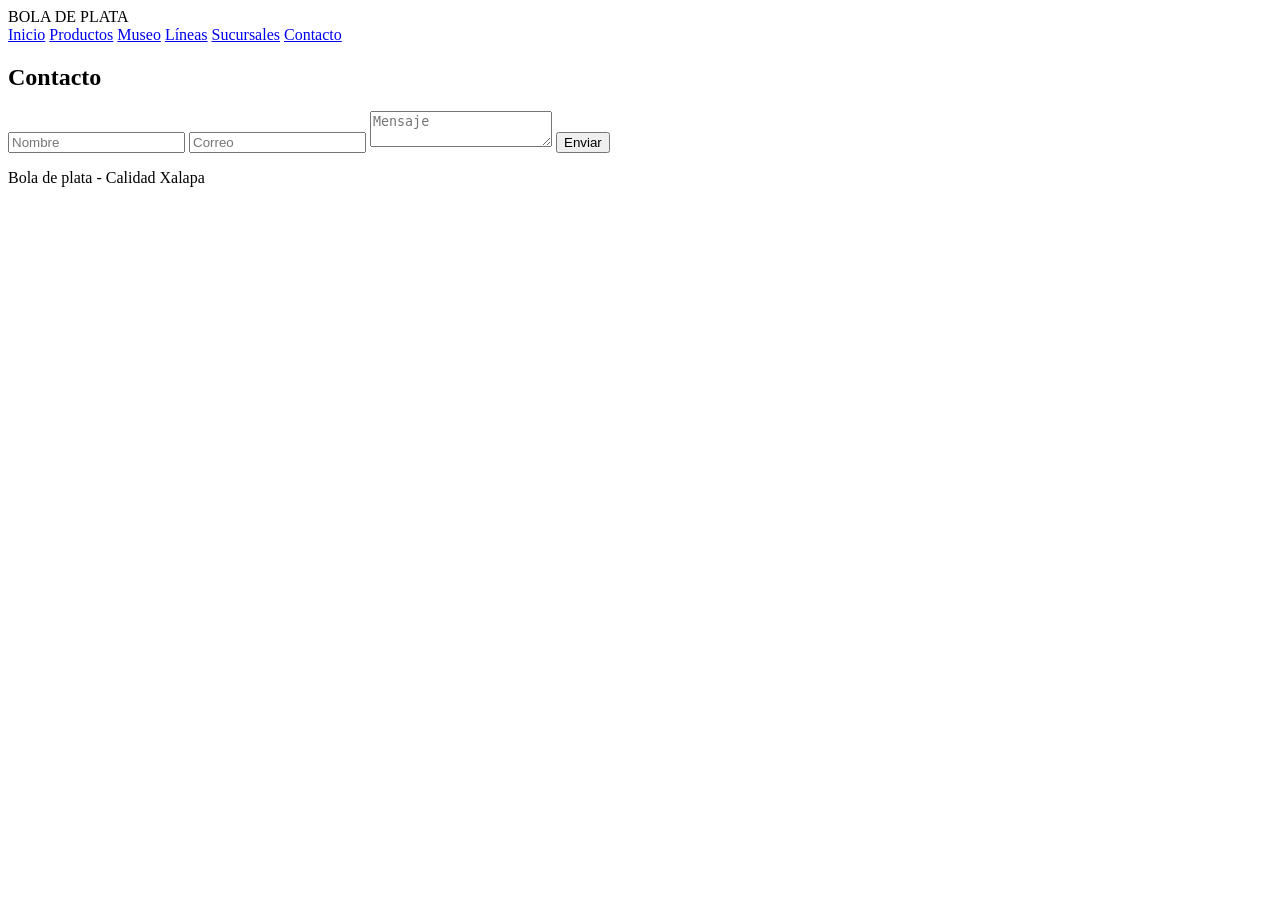
==== contacto.html @ 0b42e121 "codigo agregado" ====
<!DOCTYPE html>
<html lang="es">
<head>
    <meta charset="UTF-8">
    <title>Contacto</title>
    <link rel="stylesheet" href="css/estilo.css">
</head>
<body>

<header>
    <div class="logo">BOLA DE PLATA</div>

    <nav>
        <a href="cafeteria.html">Inicio</a>
        <a href="productos.html">Productos</a>
        <a href="museo.html">Museo</a>
        <a href="lineas.html">Líneas</a>
        <a href="sucursales.html">Sucursales</a>
        <a href="contacto.html">Contacto</a>
    </nav>
</header>

<section class="seccion contacto">
    <h1>Contacto</h1>

    <form>
        <input type="text" placeholder="Nombre">
        <input type="email" placeholder="Correo">
        <textarea placeholder="Mensaje"></textarea>
        <button type="button" onclick="enviarMensaje()">Enviar</button>
    </form>

    <p id="mensaje"></p>
</section>

<footer>
    <p>Bola de plata - Calidad Xalapa</p>
</footer>

<script src="javascript/funcionamiento.js"></script>
</body>
</html>
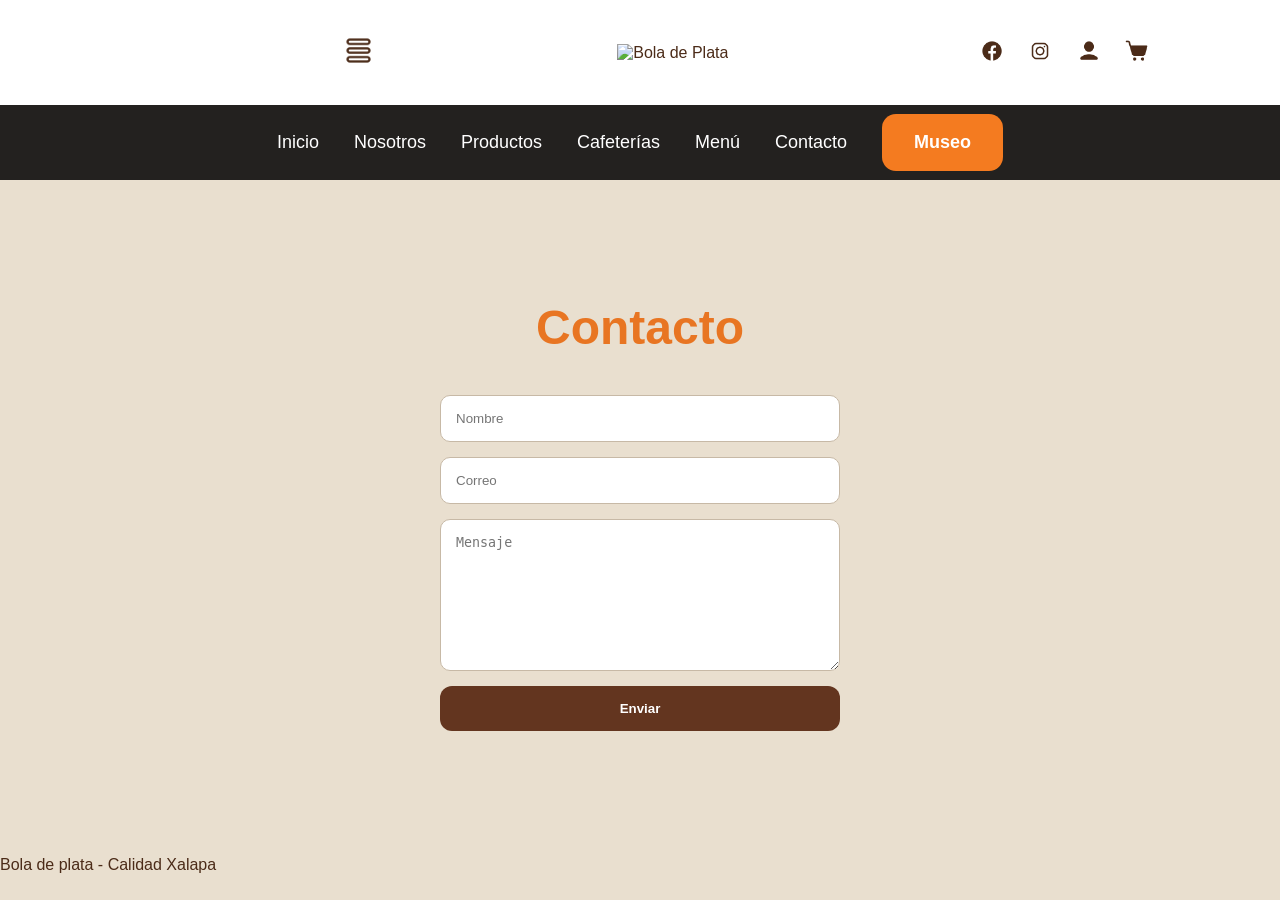
==== commit 0b665859: "Login y productos terminado" ====
--- a/contacto.html
+++ b/contacto.html
@@ -7,18 +7,32 @@
 </head>
 <body>
 
-<header>
-    <div class="logo">BOLA DE PLATA</div>
+<header class="encabezado-superior">
+    <div class="menu-icono">
+        <img src="img/iconoMenu.png" alt="Menú">
+    </div>
 
-    <nav>
-        <a href="cafeteria.html">Inicio</a>
-        <a href="productos.html">Productos</a>
-        <a href="museo.html">Museo</a>
-        <a href="lineas.html">Líneas</a>
-        <a href="sucursales.html">Sucursales</a>
-        <a href="contacto.html">Contacto</a>
-    </nav>
+    <div class="logo-centro">
+        <img src="img/logo.png" alt="Bola de Plata">
+    </div>
+
+    <div class="iconos">
+        <img src="img/iconoFace.png" alt="Facebook">
+        <img src="img/iconoInsta.png" alt="Instagram">
+        <img src="img/iconoUsuario.png" alt="Usuario">
+        <img src="img/iconoCarrito.png" alt="Carrito">
+    </div>
 </header>
+
+<nav class="menu-principal">
+    <a href="cafeteria.html">Inicio</a>
+    <a href="museo.html">Nosotros</a>
+    <a href="productos.html">Productos</a>
+    <a href="sucursales.html">Cafeterías</a>
+    <a href="lineas.html">Menú</a>
+    <a href="contacto.html">Contacto</a>
+    <a href="museo.html" class="boton-menu">Museo</a>
+</nav>
 
 <section class="seccion contacto">
     <h1>Contacto</h1>
--- a/css/estilo.css
+++ b/css/estilo.css
@@ -0,0 +1,785 @@
+body {
+    margin: 0;
+    font-family: Arial, sans-serif;
+    background: #e9dfcf;
+    color: #4b2b18;
+}
+
+.encabezado-superior {
+    background: white;
+    height: 105px;
+    display: flex;
+    justify-content: space-around;
+    align-items: center;
+}
+
+.menu-icono {
+    justify-self: start;
+    margin-left: 220px;
+}
+
+.menu-icono img {
+    width: 35px;
+    height: 35px;
+    object-fit: contain;
+}
+
+.logo-centro img {
+    width: 260px;
+    height: auto;
+}
+
+.logo-centro h1 {
+    margin: 0;
+    color: #4b2b18;
+    font-size: 34px;
+    letter-spacing: 2px;
+}
+
+.logo-centro p {
+    margin: 0;
+    color: #e87522;
+    font-size: 12px;
+}
+
+.iconos img {
+    width: 24px;
+    height: 24px;
+    margin: 10px;
+    object-fit: contain;
+}
+
+.menu-principal {
+    background: rgba(0,0,0,.85);
+    height: 75px;
+    display: flex;
+    justify-content: center;
+    align-items: center;
+    gap: 35px;
+}
+
+.menu-principal a {
+    color: white;
+    text-decoration: none;
+    font-size: 18px;
+    transition: .3s;
+}
+
+.menu-principal a:hover,
+.menu-principal .activo {
+    color: #f47b20;
+}
+
+.boton-menu {
+    background: #f47b20;
+    color: white !important;
+    padding: 18px 32px;
+    border-radius: 14px;
+    font-weight: bold;
+}
+
+.boton-menu {
+    position: relative;
+    overflow: hidden;
+    animation: respirar 2s infinite;
+}
+
+.boton-menu::before {
+    content: "";
+    position: absolute;
+    top: -50%;
+    left: -80%;
+    width: 60%;
+    height: 200%;
+    background: rgba(255,255,255,.35);
+    transform: rotate(25deg);
+    transition: .6s;
+}
+
+.boton-menu:hover::before {
+    left: 130%;
+}
+
+.boton-menu:hover {
+    transform: translateY(-5px) scale(1.05);
+    box-shadow: 0 0 25px rgba(244,123,32,.8);
+}
+
+@keyframes respirar {
+    0% {
+        box-shadow: 0 0 0 rgba(244,123,32,.4);
+    }
+
+    50% {
+        box-shadow: 0 0 22px rgba(244,123,32,.8);
+    }
+
+    100% {
+        box-shadow: 0 0 0 rgba(244,123,32,.4);
+    }
+}
+.hero {
+    height: 720px;
+    background: url("../img/Fondo.png");
+    background-size: cover;
+    background-position: center;
+    position: relative;
+    overflow: hidden;
+}
+.icono-hero {
+    width: 38px;
+    height: 38px;
+    object-fit: contain;
+}
+
+.capa-oscura {
+    position: absolute;
+    width: 100%;
+    height: 100%;
+    background: rgba(0,0,0,.55);
+}
+
+.contenido-hero {
+    position: relative;
+    z-index: 2;
+    padding-top: 230px;
+    padding-left: 150px;
+}
+
+.contenido-hero h2 {
+    color: #f47b20;
+    font-size: 55px;
+    margin: 0;
+}
+
+.contenido-hero sup {
+    font-size: 30px;
+}
+
+.opciones-hero {
+    position: relative;
+    z-index: 2;
+    display: flex;
+    justify-content: center;
+    gap: 70px;
+    margin-top: 140px;
+}
+
+.tarjeta-hero {
+    background: white;
+    width: 290px;
+    padding: 20px;
+    border-radius: 14px;
+    display: flex;
+    align-items: center;
+    gap: 18px;
+    text-decoration: none;
+    box-shadow: 0 8px 18px rgba(0,0,0,.25);
+    transition: .4s;
+}
+
+.tarjeta-hero:hover {
+    transform: translateY(-12px);
+    background: #f7efe5;
+}
+
+.tarjeta-hero span {
+    color: #d8a449;
+    font-size: 35px;
+}
+
+.tarjeta-hero h3 {
+    margin: 0;
+    color: #8b3f17;
+    font-size: 17px;
+}
+
+.tarjeta-hero p {
+    margin: 5px 0 0;
+    color: gray;
+}
+.aniversario {
+    background: #eee6d8;
+    min-height: 650px;
+    border-radius: 60px 60px 0 0;
+    margin-top: -40px;
+    padding: 90px 70px;
+    display: flex;
+    justify-content: space-around;
+    align-items: center;
+    position: relative;
+    overflow: visible;
+}
+
+.aniversario::before {
+    content: "";
+    position: absolute;
+    top: 0;
+    left: 0;
+    right: 0;
+    bottom: 0;
+    background-image: url("../img/FondoCafe.png");
+    background-size: cover;
+    background-position: center bottom;
+    opacity: .80;
+    border-radius: 60px 60px 0 0;
+    z-index: 1;
+}
+
+
+
+.sello {
+    position: absolute;
+    top: -115px;
+    left: 50%;
+    transform: translateX(-50%);
+    background: #eee6d8;
+    width: 190px;
+    height: 190px;
+    border-radius: 50%;
+    z-index: 10;
+    overflow: hidden;
+}
+
+.sello img {
+    width: 100%;
+    height: 100%;
+    object-fit: cover;
+    border-radius: 50%;
+}
+
+.logo-aniversario,
+.cuadro-aniversario,
+.bolsa-cafe {
+    position: relative;
+    z-index: 2;
+}
+
+.logo-aniversario img {
+    width: 360px;
+    height: auto;
+}
+
+.logo-aniversario h2 {
+    font-size: 45px;
+    margin: 0;
+}
+
+.logo-aniversario h3 {
+    font-size: 90px;
+    margin: 20px 0;
+    border: 6px solid #c49a44;
+    border-radius: 50%;
+    width: 150px;
+    height: 150px;
+    line-height: 150px;
+    display: inline-block;
+}
+
+.cuadro-aniversario {
+    background: rgba(255,255,255,.85);
+    width: 520px;
+    text-align: center;
+    padding: 35px;
+}
+
+.cuadro-aniversario h4 {
+    font-size: 26px;
+    margin: 0;
+    color: #7b4a24;
+}
+
+.cuadro-aniversario h4 span {
+    font-size: 48px;
+    letter-spacing: 8px;
+}
+
+.cuadro-aniversario h1 {
+    font-size: 58px;
+    margin: 10px 0;
+    color: #7b4a24;
+    text-shadow: 2px 2px white;
+}
+
+.cuadro-aniversario h5 {
+    color: #7b4a24;
+    font-size: 19px;
+    letter-spacing: 3px;
+    line-height: 1.5;
+}
+
+.cuadro-aniversario p {
+    font-weight: bold;
+    color: #7b4a24;
+    line-height: 1.5;
+}
+
+.cuadro-aniversario hr {
+    border: none;
+    height: 3px;
+    background: #7b4a24;
+}
+
+.botones-aniversario {
+    display: flex;
+    justify-content: center;
+    gap: 70px;
+    margin-top: 30px;
+}
+
+.botones-aniversario a,
+.boton,
+button {
+    background: #63351f;
+    color: white;
+    padding: 15px 35px;
+    border-radius: 12px;
+    text-decoration: none;
+    border: none;
+    cursor: pointer;
+    font-weight: bold;
+    transition: .4s;
+}
+
+.botones-aniversario a:hover,
+.boton:hover,
+button:hover {
+    background: #f47b20;
+    transform: translateY(-4px);
+}
+
+.bolsa-cafe img {
+    width: 270px;
+    animation: flotar 3s ease-in-out infinite;
+}
+
+.productos-inicio {
+    background: #e9dfcf;
+    padding: 110px 40px 90px;
+    text-align: center;
+}
+
+.productos-inicio h2 {
+    font-size: 48px;
+    letter-spacing: 10px;
+    font-weight: normal;
+    margin: 0;
+    color: #2d211c;
+}
+
+.productos-inicio h1 {
+    color: #f47b20;
+    font-size: 55px;
+    margin: 15px 0;
+    letter-spacing: 3px;
+}
+
+.boton-tienda {
+    background: #8b3f17;
+    color: white;
+    padding: 15px 45px;
+    border-radius: 12px;
+    text-decoration: none;
+    font-weight: bold;
+    display: inline-block;
+    margin-bottom: 80px;
+}
+
+.contenedor-productos {
+    display: flex;
+    justify-content: center;
+    gap: 90px;
+    flex-wrap: wrap;
+}
+
+.producto-inicio {
+    background: white;
+    width: 310px;
+    min-height: 360px;
+    padding: 170px 35px 35px;
+    border-radius: 30px;
+    box-shadow: 0 10px 25px rgba(74,42,22,.15);
+    position: relative;
+    transition: .4s;
+}
+
+.producto-inicio.grande {
+    transform: translateY(40px);
+}
+
+.producto-inicio:hover {
+    transform: translateY(-78px);
+}
+
+.producto-inicio.grande:hover {
+    transform: translateY(20px);
+}
+
+.producto-inicio img {
+    width: 230px;
+    height: 230px;
+    object-fit: contain;
+    position: absolute;
+    top: -95px;
+    left: 50%;
+    transform: translateX(-50%);
+}
+
+.producto-inicio .carrito {
+    position: absolute;
+    top: 80px;
+    right: 25px;
+    font-size: 32px;
+}
+
+.precio {
+    font-weight: bold;
+    color: #7b4a24;
+    font-size: 20px;
+}
+
+.producto-inicio h3 {
+    color: #2d211c;
+    font-size: 25px;
+}
+
+.producto-inicio p {
+    color: #4b2b18;
+    font-style: italic;
+}
+
+.producto-inicio a {
+    color: #f47b20;
+    font-weight: bold;
+    text-decoration: none;
+    font-size: 22px;
+}
+
+.lineas-inicio {
+    background:
+        linear-gradient(rgba(255,255,255,.82), rgba(255,255,255,.82)),
+        url("../img/FondoFinal.png");
+    background-size: cover;
+    background-position: center bottom;
+    padding: 120px 40px;
+    text-align: center;
+}
+
+.lineas-inicio h2 {
+    font-size: 42px;
+    font-weight: normal;
+    margin: 0;
+}
+
+.lineas-inicio h1 {
+    color: #f47b20;
+    font-size: 42px;
+    margin: 15px 0 60px;
+}
+
+.contenedor-lineas {
+    display: flex;
+    justify-content: center;
+    gap: 150px;
+    flex-wrap: wrap;
+}
+
+.linea {
+    background: #f47b20;
+    width: 300px;
+    padding: 30px;
+    border-radius: 25px;
+    color: white;
+    position: relative;
+    transition: .4s;
+}
+
+.linea:hover {
+    transform: translateY(-15px);
+}
+
+.linea img {
+    width: 260px;
+    height: 220px;
+    object-fit: contain;
+    background: rgba(255,255,255,.75);
+    border-radius: 20px;
+    margin-top: -90px;
+}
+
+.linea h3 {
+    font-size: 24px;
+}
+
+.linea p {
+    font-style: italic;
+}
+
+.linea a {
+    background: #8b3f17;
+    color: white;
+    display: inline-block;
+    padding: 15px 55px;
+    border-radius: 12px;
+    text-decoration: none;
+    font-weight: bold;
+    margin-bottom: -60px;
+}
+
+.footer-principal {
+    background: white;
+    color: #4b2b18;
+}
+
+.tela {
+    height: 110px;
+    background: linear-gradient(45deg, #c79552, #e1b16d, #b47b3f);
+}
+.logo-footer {
+    width: 350px;
+    height: auto;
+    margin-bottom: 20px;
+}
+
+.redes-footer img {
+    width: 24px;
+    height: 24px;
+    margin-right: 15px;
+    object-fit: contain;
+}
+
+.footer-contenido {
+    display: flex;
+    justify-content: space-around;
+    gap: 40px;
+    padding: 55px 80px;
+    flex-wrap: wrap;
+}
+
+.footer-contenido h2 {
+    font-size: 42px;
+    margin: 0;
+    color: #4b2b18;
+}
+.dato-footer {
+    display: flex;
+    align-items: center;
+    gap: 10px;
+}
+
+.dato-footer img {
+    width: 22px;
+    height: 22px;
+    object-fit: contain;
+}
+
+.dato-footer a {
+    color: #3b2114;
+    text-decoration: none;
+}
+
+.dato-footer a:hover {
+    color: #f47b20;
+}
+
+.footer-contenido h3 {
+    color: #f47b20;
+}
+
+.footer-contenido p {
+    font-size: 18px;
+}
+
+.derechos {
+    background: #5b2f18;
+    color: white;
+    text-align: center;
+    padding: 15px;
+}
+
+.subir {
+    position: fixed;
+    right: 45px;
+    bottom: 90px;
+    background: white;
+    color: #d87917;
+    border: 2px solid #d87917;
+    width: 55px;
+    height: 55px;
+    border-radius: 50%;
+    text-align: center;
+    line-height: 55px;
+    text-decoration: none;
+    font-size: 35px;
+    font-weight: bold;
+    z-index: 30;
+}
+
+
+.seccion {
+    padding: 80px;
+    text-align: center;
+    min-height: 500px;
+}
+
+.seccion h1 {
+    color: #e87522;
+    font-size: 48px;
+}
+
+.tarjetas {
+    display: flex;
+    justify-content: center;
+    gap: 35px;
+    flex-wrap: wrap;
+    margin-top: 40px;
+}
+
+.tarjeta {
+    background: white;
+    width: 280px;
+    padding: 30px;
+    border-radius: 25px;
+    box-shadow: 0 0 10px #c7b9a6;
+    transition: .4s;
+}
+
+.tarjeta:hover {
+    transform: translateY(-12px);
+}
+
+.tarjeta img {
+    width: 180px;
+    height: 180px;
+    object-fit: contain;
+}
+
+.bloques {
+    display: flex;
+    justify-content: center;
+    gap: 30px;
+    margin-top: 40px;
+}
+
+.bloques div {
+    background: white;
+    padding: 30px;
+    border-radius: 20px;
+    width: 250px;
+}
+
+table {
+    width: 80%;
+    margin: 40px auto;
+    border-collapse: collapse;
+    background: white;
+}
+
+th {
+    background: #8b3f17;
+    color: white;
+    padding: 15px;
+}
+
+td {
+    padding: 15px;
+    border: 1px solid #c7b9a6;
+}
+
+form {
+    width: 400px;
+    margin: auto;
+    display: flex;
+    flex-direction: column;
+    gap: 15px;
+}
+
+input, textarea {
+    padding: 15px;
+    border: 1px solid #c7b9a6;
+    border-radius: 10px;
+}
+
+textarea {
+    height: 120px;
+}
+
+#mensaje {
+    color: #8b3f17;
+    font-weight: bold;
+}
+
+.animar {
+    opacity: 0;
+    transform: translateY(35px);
+    transition: 1s;
+}
+
+.visible {
+    opacity: 1;
+    transform: translateY(0);
+}
+
+@keyframes flotar {
+    0% { transform: translateY(0); }
+    50% { transform: translateY(-12px); }
+    100% { transform: translateY(0); }
+}
+
+.productos-sugeridos {
+    padding: 80px 120px;
+    background: #f8f5ef;
+}
+
+.productos-sugeridos h1 {
+    color: #3b3b3b;
+    font-size: 34px;
+    margin-bottom: 50px;
+}
+
+.grid-productos {
+    display: grid;
+    grid-template-columns: repeat(4, 1fr);
+    gap: 38px;
+    margin-bottom: 50px;
+}
+
+.producto-card {
+    background: white;
+    border-radius: 22px;
+    overflow: hidden;
+    box-shadow: 0 8px 25px rgba(0,0,0,.08);
+    transition: .4s;
+}
+
+.producto-card:hover {
+    transform: translateY(-12px);
+    box-shadow: 0 15px 35px rgba(0,0,0,.15);
+}
+
+.producto-card img {
+    width: 100%;
+    height: 330px;
+    object-fit: cover;
+    background: #eee;
+}
+
+.info-producto {
+    padding: 28px;
+    text-align: center;
+}
+
+.categoria {
+    color: #d45b12;
+    font-size: 16px;
+}
+
+.info-producto h2 {
+    color: black;
+    font-size: 24px;
+}
+
+.precio-producto {
+    color: #d45b12;
+    font-size: 22px;
+}
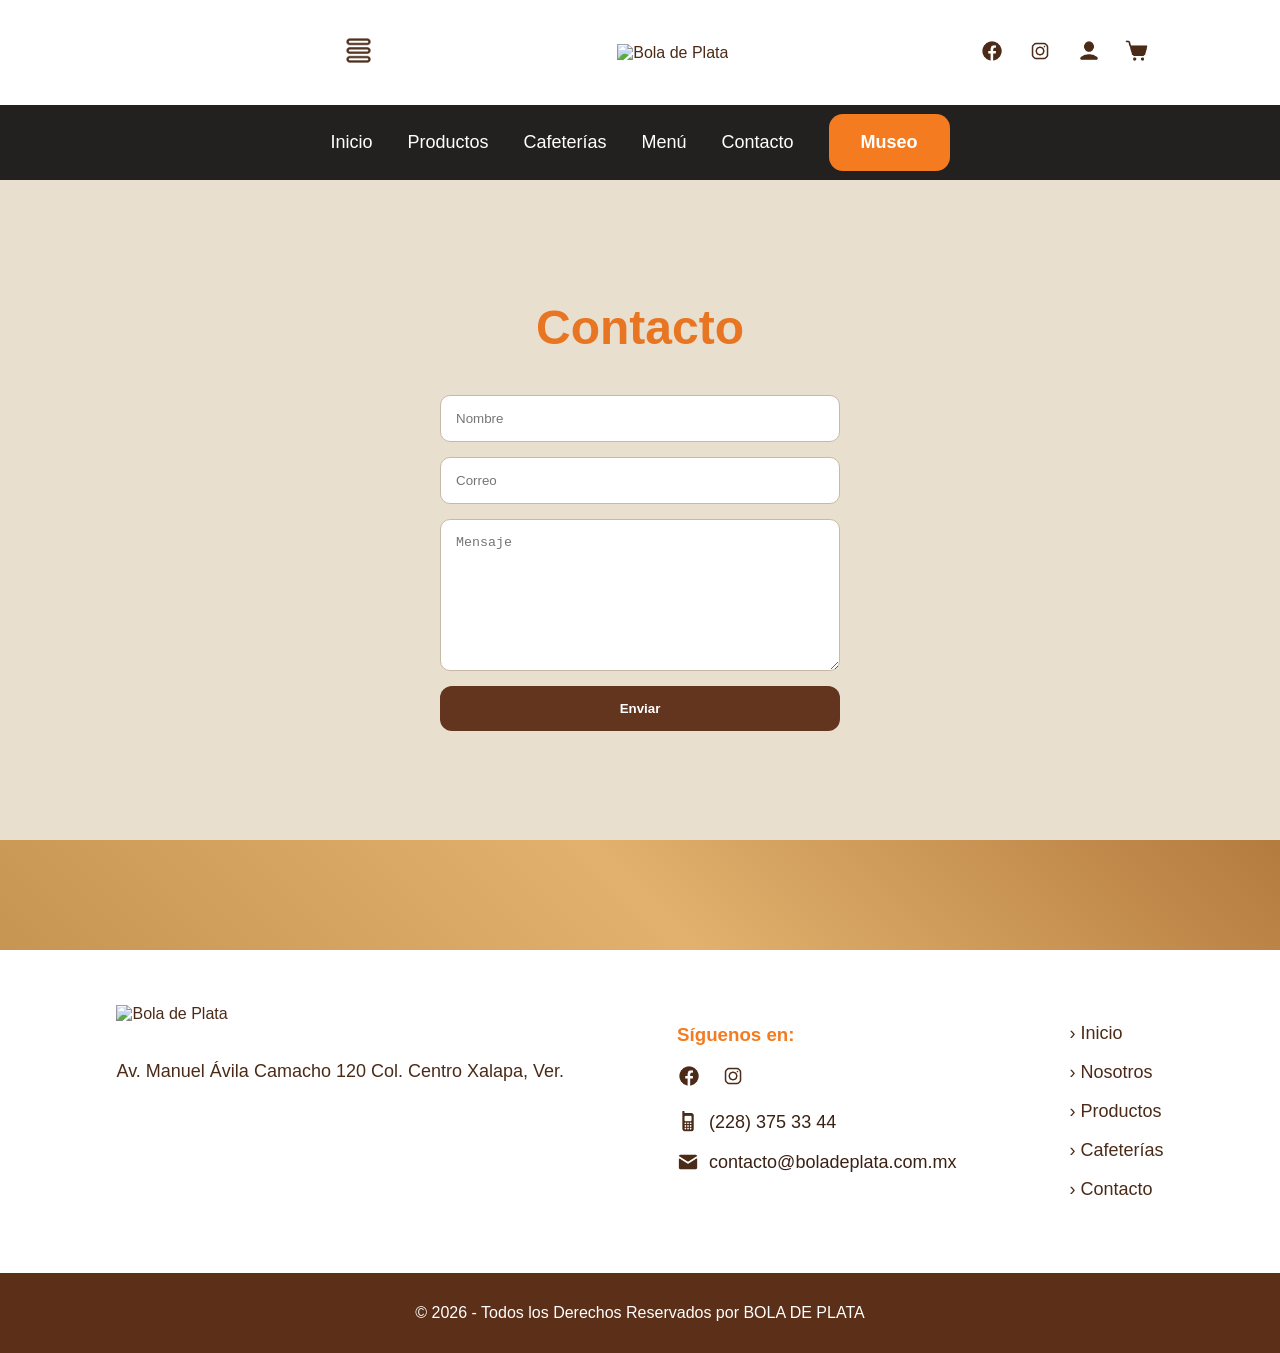
==== commit 560069e4: "Filtro en productos, menu y museo terminado" ====
--- a/contacto.html
+++ b/contacto.html
@@ -26,7 +26,6 @@
 
 <nav class="menu-principal">
     <a href="cafeteria.html">Inicio</a>
-    <a href="museo.html">Nosotros</a>
     <a href="productos.html">Productos</a>
     <a href="sucursales.html">Cafeterías</a>
     <a href="lineas.html">Menú</a>
@@ -47,8 +46,44 @@
     <p id="mensaje"></p>
 </section>
 
-<footer>
-    <p>Bola de plata - Calidad Xalapa</p>
+<footer class="footer-principal">
+    <div class="tela"></div>
+
+    <div class="footer-contenido">
+        <div>
+            <img src="img/logo.png" alt="Bola de Plata" class="logo-footer">
+            <p>Av. Manuel Ávila Camacho 120 Col. Centro Xalapa, Ver.</p>
+        </div>
+
+        <div>
+            <h3>Síguenos en:</h3>
+            <p class="redes-footer">
+                <img src="img/iconoFace.png" alt="Facebook">
+                <img src="img/iconoInsta.png" alt="Instagram">
+            </p>
+            <p class="dato-footer">
+                <img src="img/iconoTel.png" alt="Teléfono">
+                <a href="tel:2283753344">(228) 375 33 44</a>
+            </p>
+
+            <p class="dato-footer">
+                <img src="img/iconoCorreo.png" alt="Correo">
+                <a href="mailto:contacto@boladeplata.com.mx">contacto@boladeplata.com.mx</a>
+            </p>
+        </div>
+
+        <div>
+            <p>› Inicio</p>
+            <p>› Nosotros</p>
+            <p>› Productos</p>
+            <p>› Cafeterías</p>
+            <p>› Contacto</p>
+        </div>
+    </div>
+
+    <div class="derechos">
+        <p>© 2026 - Todos los Derechos Reservados por BOLA DE PLATA</p>
+    </div>
 </footer>
 
 <script src="javascript/funcionamiento.js"></script>
--- a/css/estilo.css
+++ b/css/estilo.css
@@ -782,4 +782,130 @@
 .precio-producto {
     color: #d45b12;
     font-size: 22px;
+}
+
+.museo-pagina {
+    background: #eee6d8;
+    min-height: 650px;
+    padding: 90px 70px;
+    display: flex;
+    justify-content: center;
+    align-items: center;
+    gap: 35px;
+}
+
+.museo-lateral img {
+    width: 330px;
+    height: 430px;
+    object-fit: contain;
+    padding: 30px;
+    box-sizing: border-box;
+    border-radius: 28px;
+    background: #eee6d8;
+}
+
+.cuadro-museo {
+    background: white;
+    width: 540px;
+    text-align: center;
+    padding: 45px 35px;
+    box-shadow: 0 10px 25px rgba(0,0,0,.12);
+}
+
+.cuadro-museo h4 {
+    color: #7b4a24;
+    font-size: 22px;
+    margin: 0;
+}
+
+.cuadro-museo h1 {
+    color: #7b4a24;
+    font-size: 58px;
+    margin: 5px 0;
+    letter-spacing: 6px;
+}
+
+.cuadro-museo h2 {
+    color: #7b4a24;
+    font-size: 34px;
+    margin: 0 0 20px;
+}
+
+.cuadro-museo h3 {
+    color: #7b4a24;
+    letter-spacing: 3px;
+}
+
+.cuadro-museo p {
+    color: #7b4a24;
+    font-weight: bold;
+    line-height: 1.5;
+}
+
+.cuadro-museo hr {
+    border: none;
+    height: 3px;
+    background: #7b4a24;
+    margin: 25px 0;
+}
+
+.botones-museo a {
+    background: #63351f;
+    color: white;
+    padding: 15px 30px;
+    border-radius: 12px;
+    text-decoration: none;
+    margin: 10px;
+    display: inline-block;
+    font-weight: bold;
+}
+
+.botones-museo a:hover {
+    background: #f47b20;
+}
+.filtros-productos {
+    text-align: center;
+    margin-top: -30px;
+    margin-bottom: 40px;
+}
+.temporada {
+    background: #eee6d8;
+    padding: 90px 40px;
+    text-align: center;
+    min-height: 650px;
+}
+
+.temporada h1 {
+    color: #5b321f;
+    font-size: 58px;
+    margin: 0;
+    font-weight: bold;
+}
+
+.temporada h2 {
+    color: #5b321f;
+    font-size: 42px;
+    margin: 0 0 60px;
+    font-weight: normal;
+    letter-spacing: 2px;
+}
+
+.productos-temporada {
+    display: flex;
+    justify-content: center;
+    gap: 65px;
+    flex-wrap: wrap;
+}
+
+.temporada-card img {
+    width: 330px;
+    height: 430px;
+    object-fit: cover;
+    border-radius: 40px;
+    transition: .4s;
+}
+
+.temporada-card img:hover {
+    transform: translateY(-12px) scale(1.03);
+    box-shadow: 0 18px 35px rgba(0,0,0,.25);
 }
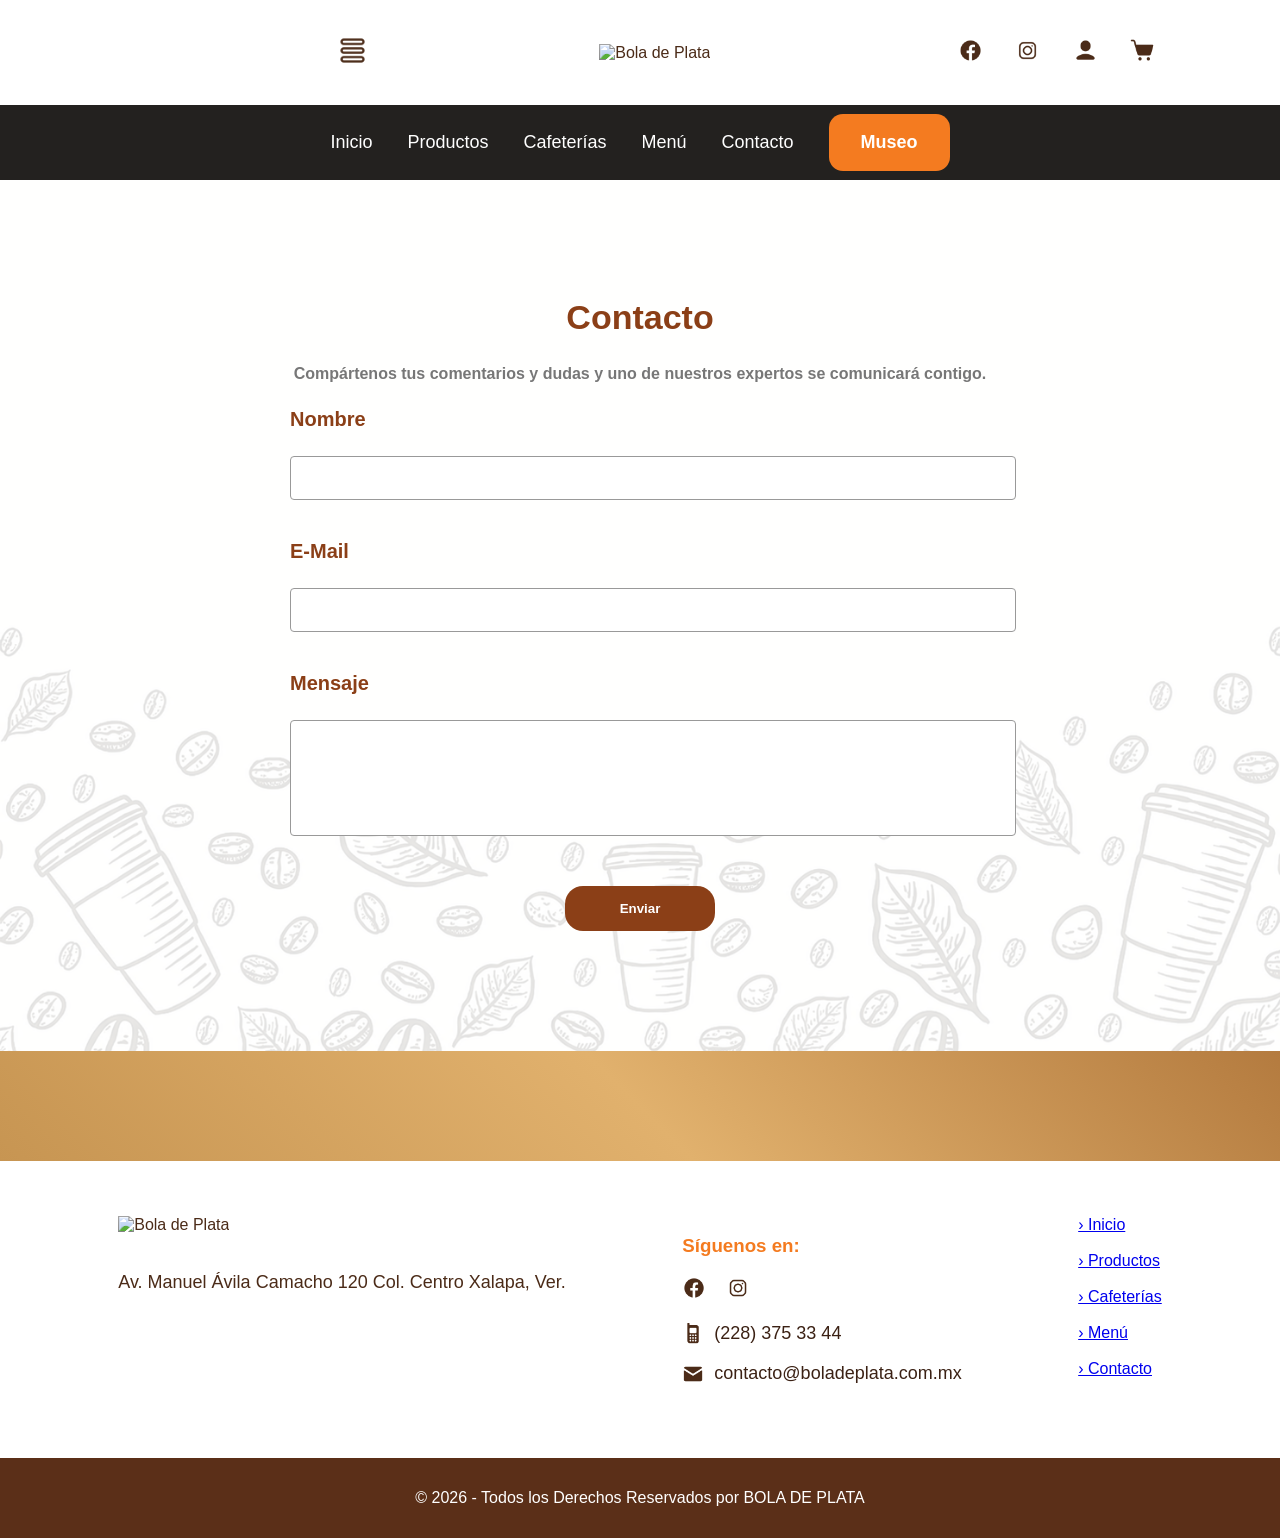
==== commit 60689ce6: "Pagina Bola de Plata terminada" ====
--- a/contacto.html
+++ b/contacto.html
@@ -17,10 +17,21 @@
     </div>
 
     <div class="iconos">
-        <img src="img/iconoFace.png" alt="Facebook">
-        <img src="img/iconoInsta.png" alt="Instagram">
-        <img src="img/iconoUsuario.png" alt="Usuario">
-        <img src="img/iconoCarrito.png" alt="Carrito">
+        <a href="https://www.facebook.com/" target="_blank">
+            <img src="img/iconoFace.png" alt="Facebook">
+        </a>
+        
+        <a href="https://www.instagram.com/" target="_blank">
+            <img src="img/iconoInsta.png" alt="Instagram">
+        </a>
+        
+        <a href="contacto.html">
+            <img src="img/iconoUsuario.png" alt="Usuario">
+        </a>
+        
+        <a href="sucursales.html">
+            <img src="img/iconoCarrito.png" alt="Carrito">
+        </a>
     </div>
 </header>
 
@@ -33,17 +44,30 @@
     <a href="museo.html" class="boton-menu">Museo</a>
 </nav>
 
-<section class="seccion contacto">
-    <h1>Contacto</h1>
+<section class="contacto-pagina">
+    <div class="formulario-contacto">
+        <h1>Contacto</h1>
 
-    <form>
-        <input type="text" placeholder="Nombre">
-        <input type="email" placeholder="Correo">
-        <textarea placeholder="Mensaje"></textarea>
-        <button type="button" onclick="enviarMensaje()">Enviar</button>
-    </form>
+        <p>
+            Compártenos tus comentarios y dudas y uno de
+            nuestros expertos se comunicará contigo.
+        </p>
 
-    <p id="mensaje"></p>
+        <form onsubmit="enviarMensaje(); return false;">
+            <label>Nombre</label>
+            <input type="text" required>
+
+            <label>E-Mail</label>
+            <input type="email" required>
+
+            <label>Mensaje</label>
+            <textarea required></textarea>
+
+            <button type="submit">Enviar</button>
+        </form>
+
+        <p id="mensaje"></p>
+    </div>
 </section>
 
 <footer class="footer-principal">
@@ -58,8 +82,13 @@
         <div>
             <h3>Síguenos en:</h3>
             <p class="redes-footer">
-                <img src="img/iconoFace.png" alt="Facebook">
-                <img src="img/iconoInsta.png" alt="Instagram">
+                <a href="https://www.facebook.com/" target="_blank">
+                    <img src="img/iconoFace.png" alt="Facebook">
+                </a>
+                
+                <a href="https://www.instagram.com/" target="_blank">
+                    <img src="img/iconoInsta.png" alt="Instagram">
+                </a>
             </p>
             <p class="dato-footer">
                 <img src="img/iconoTel.png" alt="Teléfono">
@@ -73,11 +102,15 @@
         </div>
 
         <div>
-            <p>› Inicio</p>
-            <p>› Nosotros</p>
-            <p>› Productos</p>
-            <p>› Cafeterías</p>
-            <p>› Contacto</p>
+            <a href="cafeteria.html">› Inicio</a>
+            <p></p>
+            <a href="productos.html">› Productos</a>
+            <p></p>
+            <a href="sucursales.html">› Cafeterías</a>
+            <p></p>
+            <a href="lineas.html">› Menú</a>
+            <p></p>
+            <a href="contacto.html">› Contacto</a>
         </div>
     </div>
 
--- a/css/estilo.css
+++ b/css/estilo.css
@@ -131,6 +131,17 @@
     height: 38px;
     object-fit: contain;
 }
+.iconos a {
+    text-decoration: none;
+}
+
+.iconos img {
+    width: 25px;
+    height: 25px;
+    object-fit: contain;
+    margin-left: 18px;
+    cursor: pointer;
+}
 
 .capa-oscura {
     position: absolute;
@@ -186,6 +197,18 @@
 .tarjeta-hero span {
     color: #d8a449;
     font-size: 35px;
+}
+.redes-footer a {
+    text-decoration: none;
+}
+
+.footer a {
+    color: #3b2114;
+    text-decoration: none;
+}
+
+.footer a:hover {
+    color: #f47b20;
 }
 
 .tarjeta-hero h3 {
@@ -225,7 +248,15 @@
     border-radius: 60px 60px 0 0;
     z-index: 1;
 }
-
+#buscadorSucursales {
+    display: block;
+    width: 420px;
+    margin: 0 auto 45px;
+    padding: 15px;
+    border: 1px solid #c7b9a6;
+    border-radius: 12px;
+    font-size: 16px;
+}   
 
 
 .sello {
@@ -908,4 +939,126 @@
 .temporada-card img:hover {
     transform: translateY(-12px) scale(1.03);
     box-shadow: 0 18px 35px rgba(0,0,0,.25);
+}
+.sucursales-pagina {
+    background: #f8f5ef;
+    padding: 80px 120px;
+}
+
+.sucursales-pagina h1 {
+    font-size: 48px;
+    color: #5b321f;
+    text-align: center;
+    margin-bottom: 50px;
+}
+
+.grid-sucursales {
+    display: grid;
+    grid-template-columns: repeat(2, 1fr);
+    gap: 38px;
+}
+
+.sucursal-card {
+    background: white;
+    border-radius: 22px;
+    overflow: hidden;
+    box-shadow: 0 8px 25px rgba(0,0,0,.08);
+    transition: .4s;
+}
+
+.sucursal-card:hover {
+    transform: translateY(-10px);
+}
+
+.sucursal-card img {
+    width: 100%;
+    height: 280px;
+    object-fit: cover;
+}
+
+.info-sucursal {
+    padding: 28px;
+}
+
+.info-sucursal h2 {
+    color: #5b321f;
+}
+
+.info-sucursal p {
+    color: #3b2114;
+    line-height: 1.5;
+}
+.contacto-pagina {
+    background:
+        linear-gradient(rgba(255,255,255,.88), rgba(255,255,255,.88)),
+        url("../img/FondoFinal.png");
+    background-size: cover;
+    background-position: center;
+    min-height: 650px;
+    padding: 90px 40px;
+}
+
+.formulario-contacto {
+    width: 700px;
+    margin: auto;
+    text-align: center;
+}
+
+.formulario-contacto h1 {
+    color: #8b3f17;
+    font-size: 34px;
+}
+
+.formulario-contacto p {
+    color: #777;
+    font-weight: bold;
+}
+
+.formulario-contacto form {
+    width: 100%;
+    margin-top: 25px;
+    text-align: left;
+}
+
+.formulario-contacto label {
+    color: #8b3f17;
+    font-weight: bold;
+    font-size: 20px;
+}
+
+.formulario-contacto input,
+.formulario-contacto textarea {
+    width: 100%;
+    padding: 12px;
+    margin: 10px 0 25px;
+    border: 1px solid #999;
+    border-radius: 4px;
+    font-size: 16px;
+}
+
+.formulario-contacto textarea {
+    height: 90px;
+    resize: none;
+}
+
+.formulario-contacto button {
+    display: block;
+    margin: 10px auto;
+    background: #8b3f17;
+    color: white;
+    border: none;
+    padding: 15px 55px;
+    border-radius: 18px;
+    font-weight: bold;
+    cursor: pointer;
+}
+
+.formulario-contacto button:hover {
+    background: #f47b20;
+}
+
+#mensaje {
+    color: #8b3f17;
+    font-weight: bold;
+    margin-top: 20px;
 }
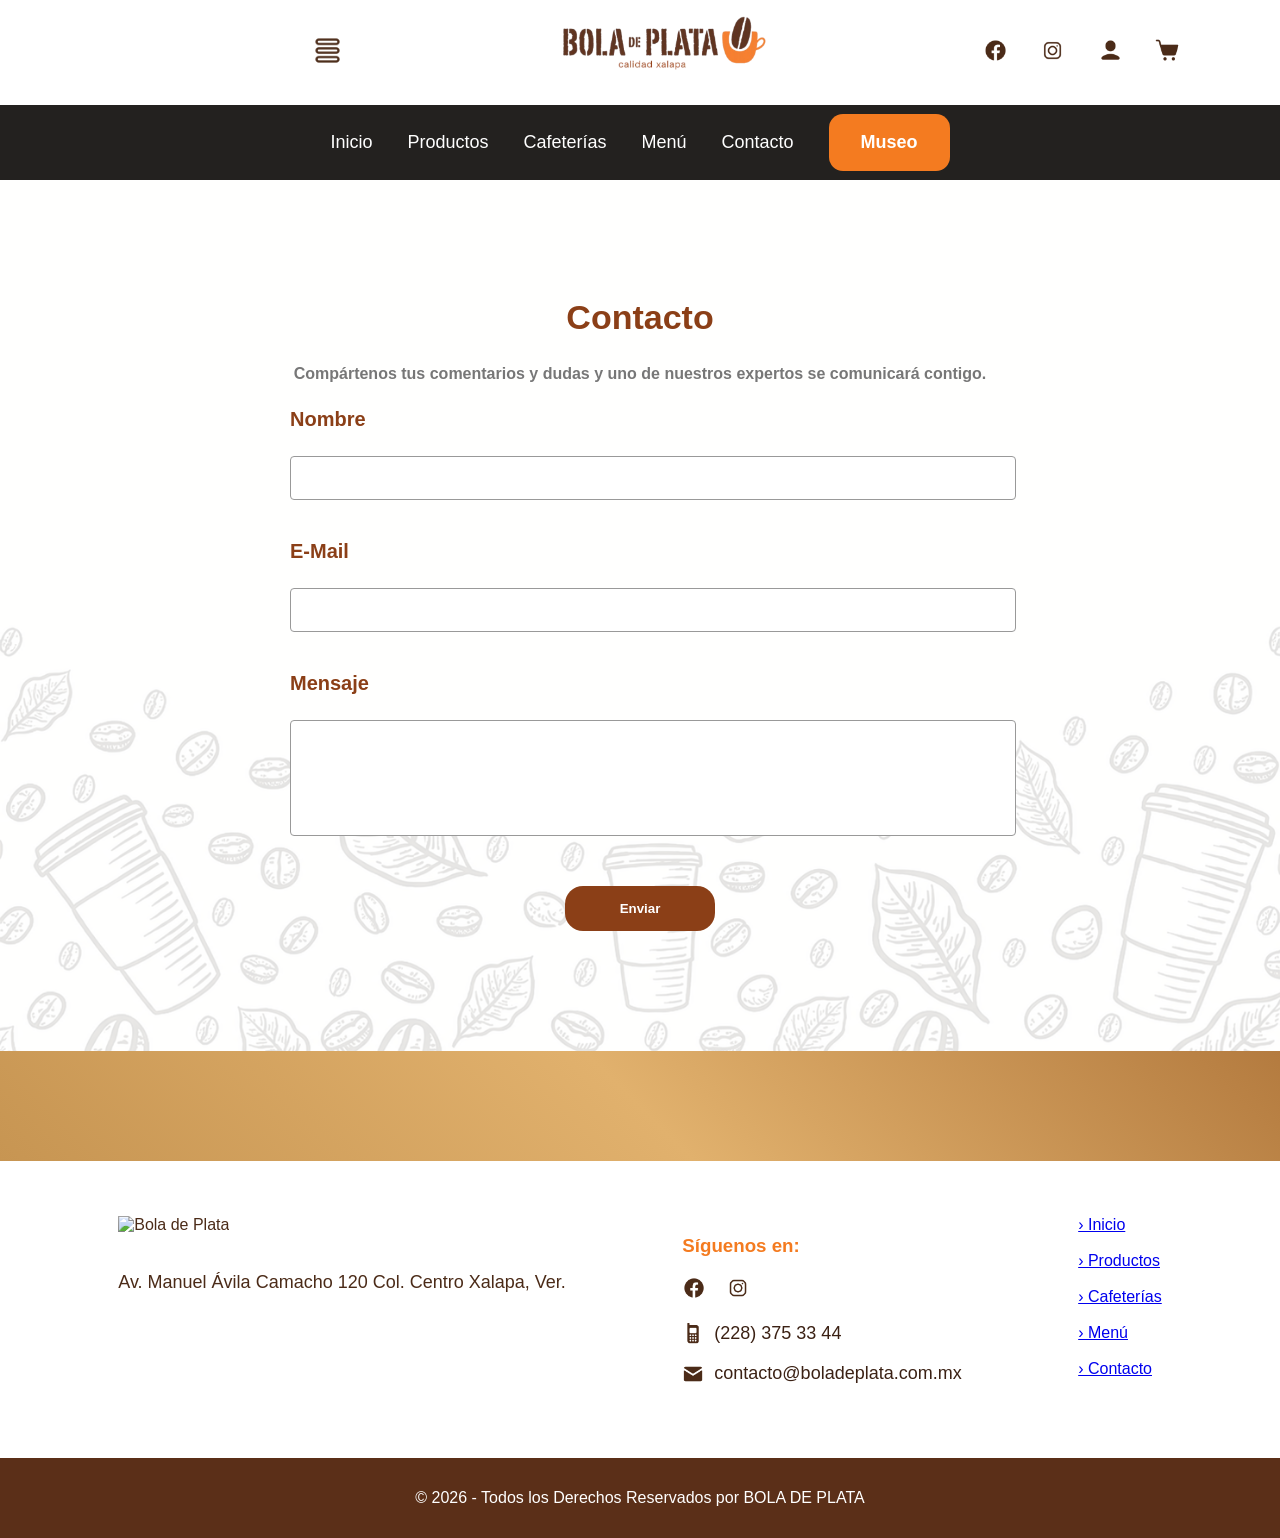
==== commit 8a6e752c: "Proyecto completo" ====
--- a/contacto.html
+++ b/contacto.html
@@ -13,7 +13,7 @@
     </div>
 
     <div class="logo-centro">
-        <img src="img/logo.png" alt="Bola de Plata">
+        <img src="img/Logo.png" alt="Bola de Plata">
     </div>
 
     <div class="iconos">
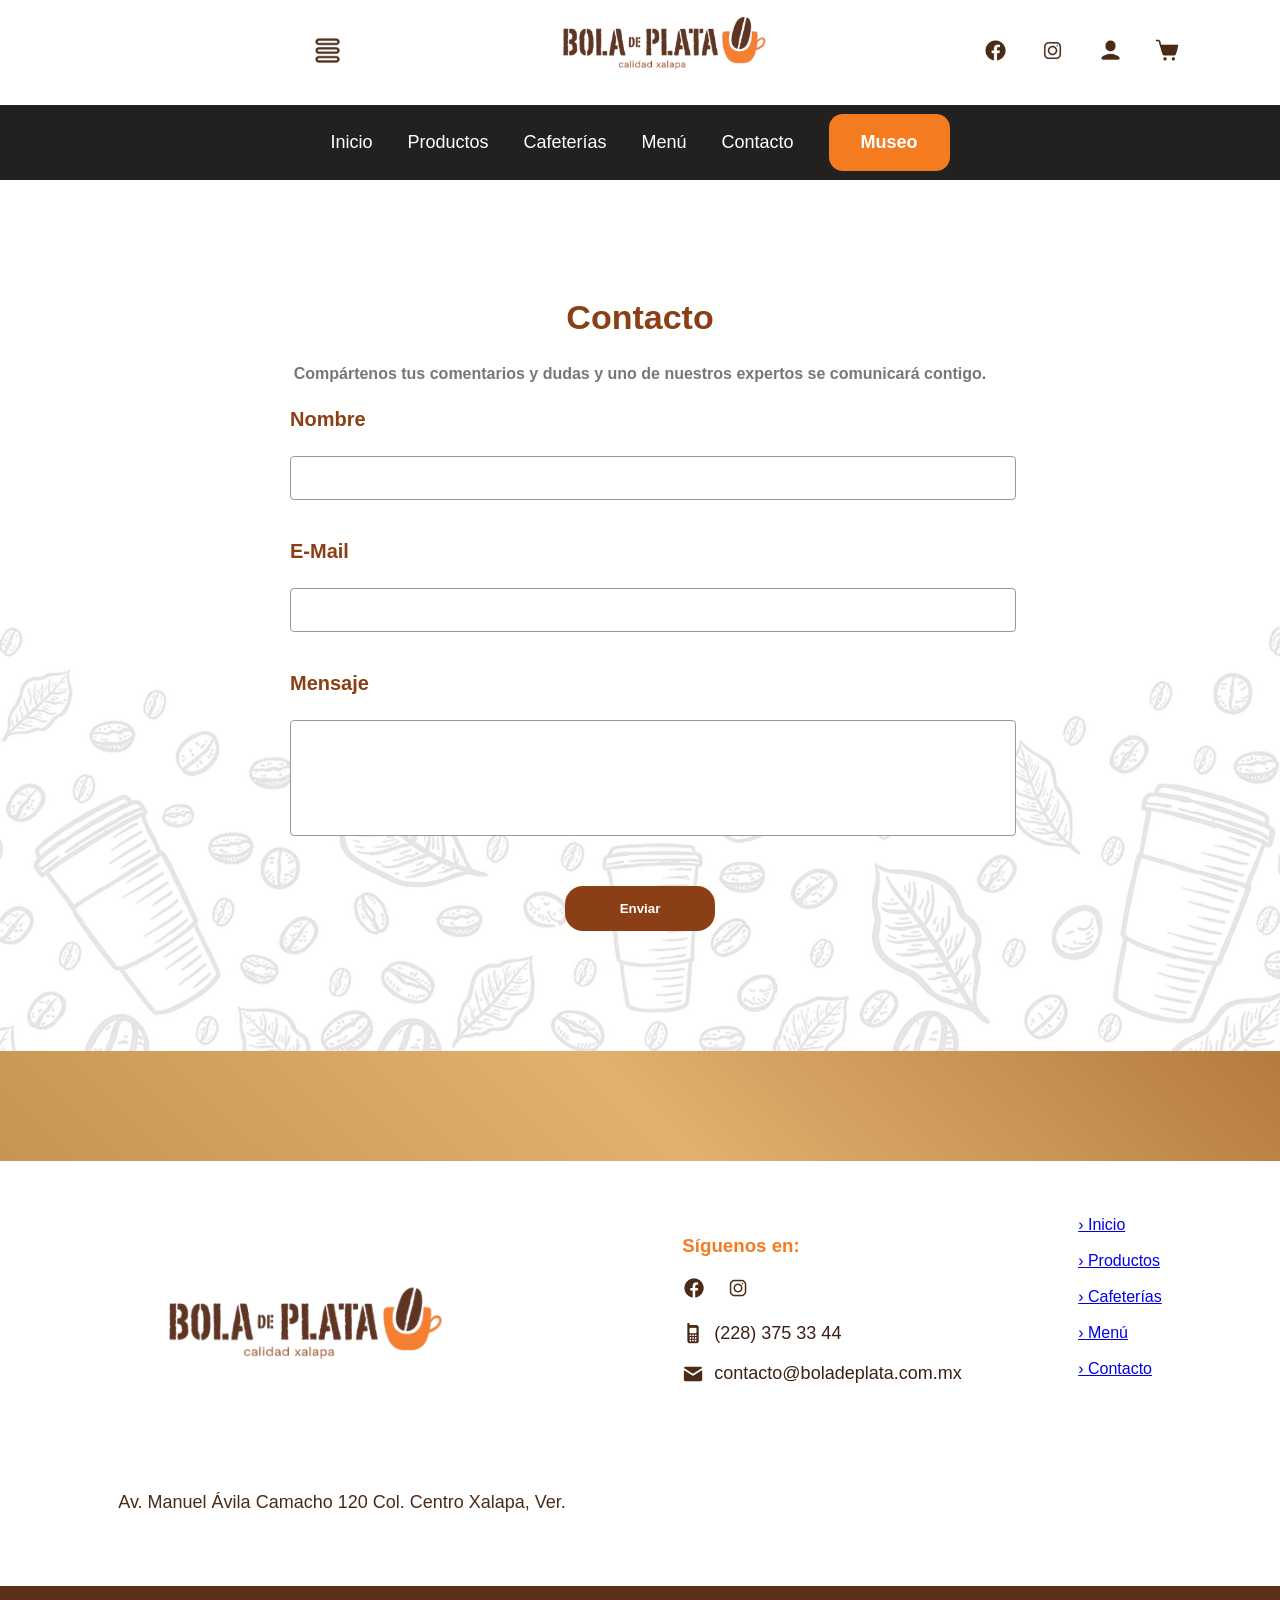
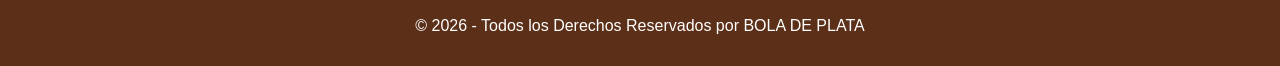
==== commit 1d67bd29: "Error Imagen" ====
--- a/contacto.html
+++ b/contacto.html
@@ -13,7 +13,7 @@
     </div>
 
     <div class="logo-centro">
-        <img src="img/Logo.png" alt="Bola de Plata">
+        <img src="img/iconoCentro.png" alt="Bola de Plata">
     </div>
 
     <div class="iconos">
@@ -75,7 +75,7 @@
 
     <div class="footer-contenido">
         <div>
-            <img src="img/logo.png" alt="Bola de Plata" class="logo-footer">
+            <img src="img/iconoCentro.png" alt="Bola de Plata" class="logo-footer">
             <p>Av. Manuel Ávila Camacho 120 Col. Centro Xalapa, Ver.</p>
         </div>
 
